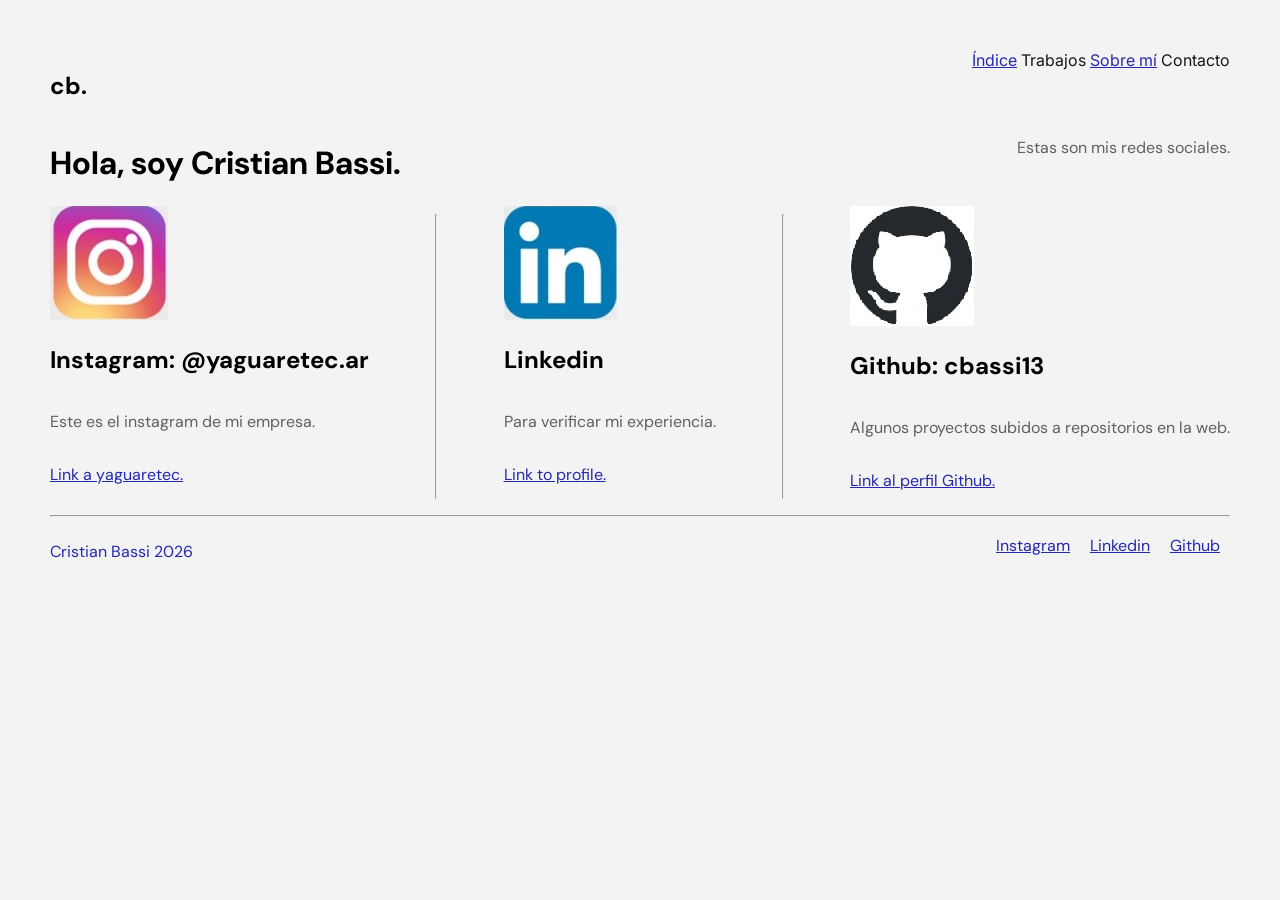
==== ContactPage/contact.html @ fbb54866 "Primera subida" ====
<!DOCTYPE html>
<html lang="en">
<head>
    <meta charset="UTF-8">
    <meta name="viewport" content="initial-scale=1, width=device-width">
    <title>Portfolio Cristian Bassi- Contact</title>
    <link rel="stylesheet" type="text/css" href="./style.css">
<link rel="stylesheet"
      href="mobile.css"
      media="(max-width: 640px)">

<link rel="stylesheet"
      href="tablet.css"
      media="(min-width: 640px) and (max-width: 1280px)">

<link rel="stylesheet"
      href="desktop.css"
      media="(min-width: 1280px)">
</head>



<body>
    <div class="navbar">   
        <!--  navbar-->
                <div><h2>cb.</h2></div>
                <div class="navbarSpans">
                    <span><a href="../index.html">Índice</a></span>
                    <span>Trabajos</span>
                    <span><a href="../AboutPage/about.html">Sobre mí</a></span>
                    <span>Contacto</span>
                </div>
            </div>

                <div class="header">
                    <!-- Encabezado -->
                    <h1>Hola, soy Cristian Bassi.</h1>
                    <p>Estas son mis redes sociales. </p>
                </div>
                <div class="socialNets">
                
                    <!-- Caja contenedora de redes sociales(projects) -->
                                        
                    <div class="socialContainer">
                        <div class="img"> <img src="Instagram Logo.jpg" alt="imgFpreview"></div>
                        <h2>Instagram: @yaguaretec.ar</h2>
                        <p class="ProjectDescription">Este es el instagram de mi empresa.</p>
                        <p class="subheaderLink"><a href="https://www.instagram.com/yaguaretec.ar/">Link a yaguaretec.</a></p>
                        
                    </div>   <hr>
                                                  
                                        
                        
                    <div class="socialContainer">
                        <div class="img"> <img src="Linkedin Logo.jpg" alt="imgFpreview"></div>
                        <h2>Linkedin</h2>
                        <p class="ProjectDescription">Para verificar mi experiencia.</p>
                        <p class="subheaderLink"><a href="https://www.linkedin.com/in/cristian-bassi-74b070259/">Link to profile.</a></p>
                        
                    </div> <hr>
                                        
                    <div class="socialContainer">
                        <div class="img"> <img src="Github Logo2.jpg" alt="imgFpreview"></div>
                        <h2>Github: cbassi13 </h2>
                        <p class="ProjectDescription">Algunos proyectos subidos a repositorios en la web.</p>
                        <p class="subheaderLink"><a href="https://github.com/cbassi13">Link al perfil Github.</a></p>
                    </div>
                                   
                    
                    
                </div>
                <hr>
</body>
<footer>
    <!-- Pie de página -->
    <div>
        <p class="CristianFooter">Cristian Bassi 2026</p>
    </div>
    <div class="social">
        <p><a href="https://www.instagram.com/chimangotan?igsh=MWZibTBheHZlMzl0ZQ=="> Instagram</a></p>
        <p> <a href="https://www.linkedin.com/in/cristian-bassi-74b070259/">Linkedin</a></p>
        <p><a href="https://www.instagram.com/yaguaretec.ar/">Github</a></p>
    </div>
</footer>
</html>
</html>
---- ContactPage/style.css ----
@import url("https://fonts.googleapis.com/css2?family=DM+Sans:opsz@9..40&display=swap");
@import url("https://fonts.googleapis.com/css2?family=Inter:wght@300&display=swap");
/*  font-family: 'DM Sans', sans-serif;
font-family: 'Inter', sans-serif
*/
footer, .header, .navbar {
  display: flex;
  justify-content: space-between;
}

footer .social {
  display: flex;
  flex-direction: row;
}

body {
  background-color: #f3f3f3;
}

.navbar {
  font-family: "DM Sans", sans-serif;
  cursor: pointer;
}
.navbar span {
  color: #181717;
}

.header {
  display: flex;
  justify-content: space-between;
}

.socialContainer {
  display: flex;
  flex-direction: column;
}

footer {
  font-family: "DM Sans", sans-serif;
  color: #181717;
}
footer .social p {
  color: #181717;
  margin: 10px;
}
footer .CristianFooter {
  color: #2429af;
}

a {
  color: #2429af;
  transition: color 0.5s;
}

a:hover {
  color: red;
}

h1 {
  font-family: "DM Sans", sans-serif;
}

h2 {
  font-family: "DM Sans", sans-serif;
}

span {
  font-family: "Inter", sans-serif;
  color: #606060;
}

p {
  font-family: "DM Sans", sans-serif;
  color: #606060;
}

/*# sourceMappingURL=style.css.map */
---- ContactPage/desktop.css ----
.socialContainer {display: flex
    ; flex-direction: column;
justify-content: flex-start;
}

    .socialNets {display: flex;
    flex-direction: row;
    flex-wrap: nowrap;}

    body {margin: 50px;}

    .img:hover {-webkit-transform:scale(1.3);transform:scale(1.3);}
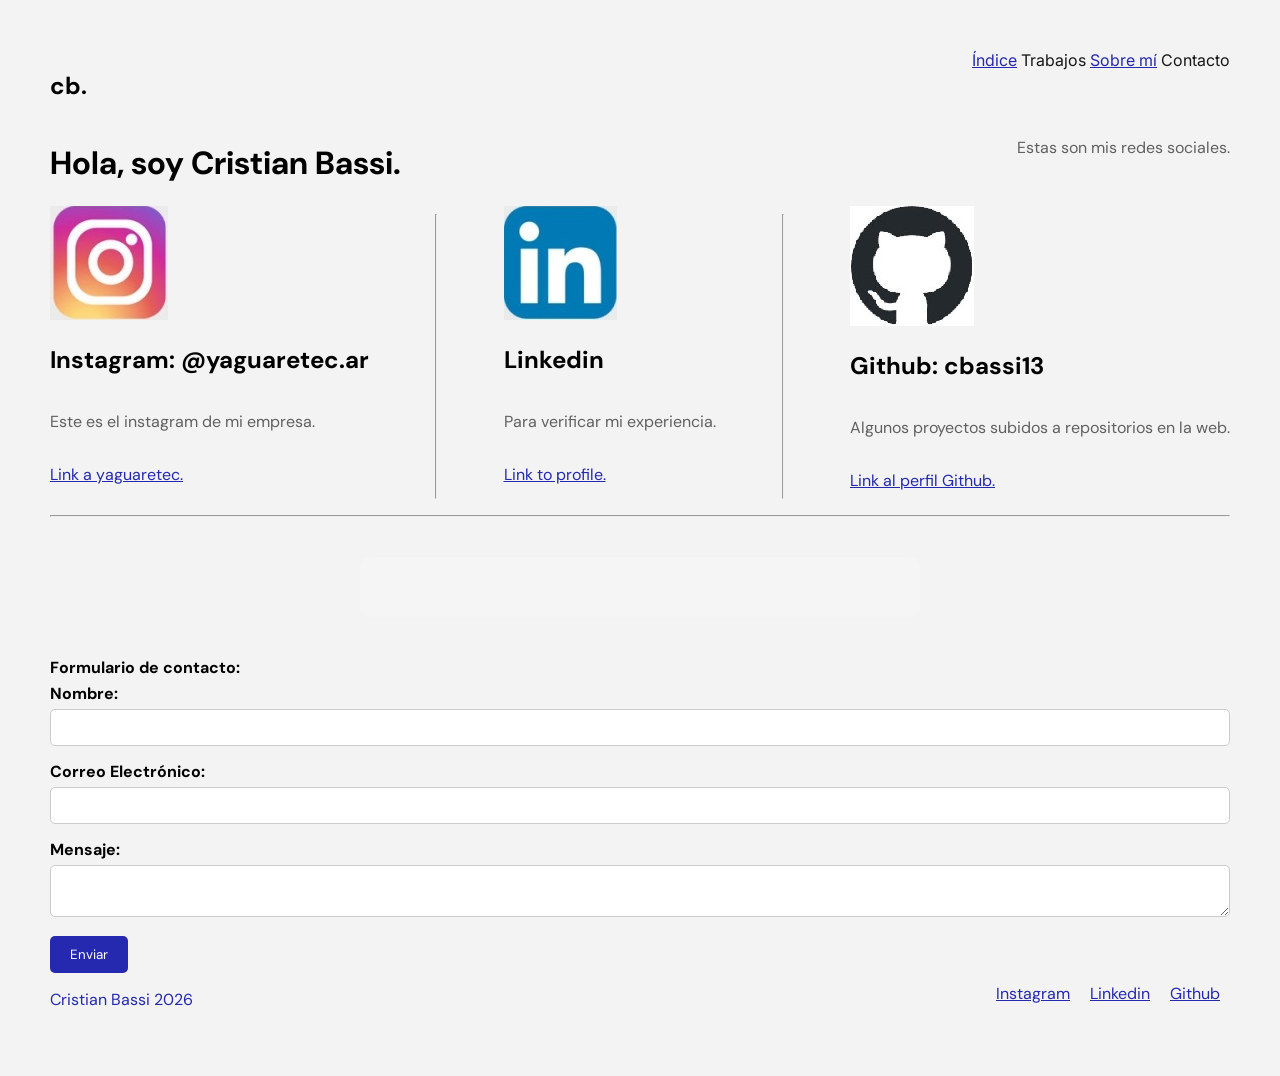
==== commit b79f23df: "Agrego formulario contacto" ====
--- a/ContactPage/contact.html
+++ b/ContactPage/contact.html
@@ -70,6 +70,23 @@
                     
                 </div>
                 <hr>
+                
+                <div class="formulario"></div>
+                <form action="/enviar" method="post">
+                    <label for="FormularioContacto">Formulario de contacto:</label>
+
+                    <label for="nombre">Nombre:</label>
+                    <input type="text" id="nombre" name="nombre" required>
+                
+                    <label for="email">Correo Electrónico:</label>
+                    <input type="email" id="email" name="email" required>
+                
+                    <label for="mensaje">Mensaje:</label>
+                    <textarea id="mensaje" name="mensaje" required></textarea>
+                
+                    <button type="submit">Enviar</button>
+                </form>
+                </div>
 </body>
 <footer>
     <!-- Pie de página -->
--- a/ContactPage/style.css
+++ b/ContactPage/style.css
@@ -74,4 +74,42 @@
   color: #606060;
 }
 
-/*# sourceMappingURL=style.css.map */
+.formulario {
+  width: 500px;
+  margin: 40px auto;
+  padding: 30px;
+  background-color: #f5f5f5;
+  border-radius: 10px;
+  }
+
+label {
+  display: block;
+  margin-bottom: 5px;
+  font-weight: bold;
+  font-family: "DM Sans", sans-serif;
+}
+
+input, textarea {
+  width: 100%;
+  padding: 10px;
+  margin-bottom: 15px;
+  border: 1px solid #ccc;
+  border-radius: 5px;
+  box-sizing: border-box;
+}
+
+button {
+  background-color: #2429af;
+  color: white;
+  padding: 10px 20px;
+  border: none;
+  border-radius: 5px;
+  cursor: pointer;
+  font-family: "DM Sans", sans-serif;
+}
+
+button:hover {
+  background-color: #0056b3;
+}
+
+
